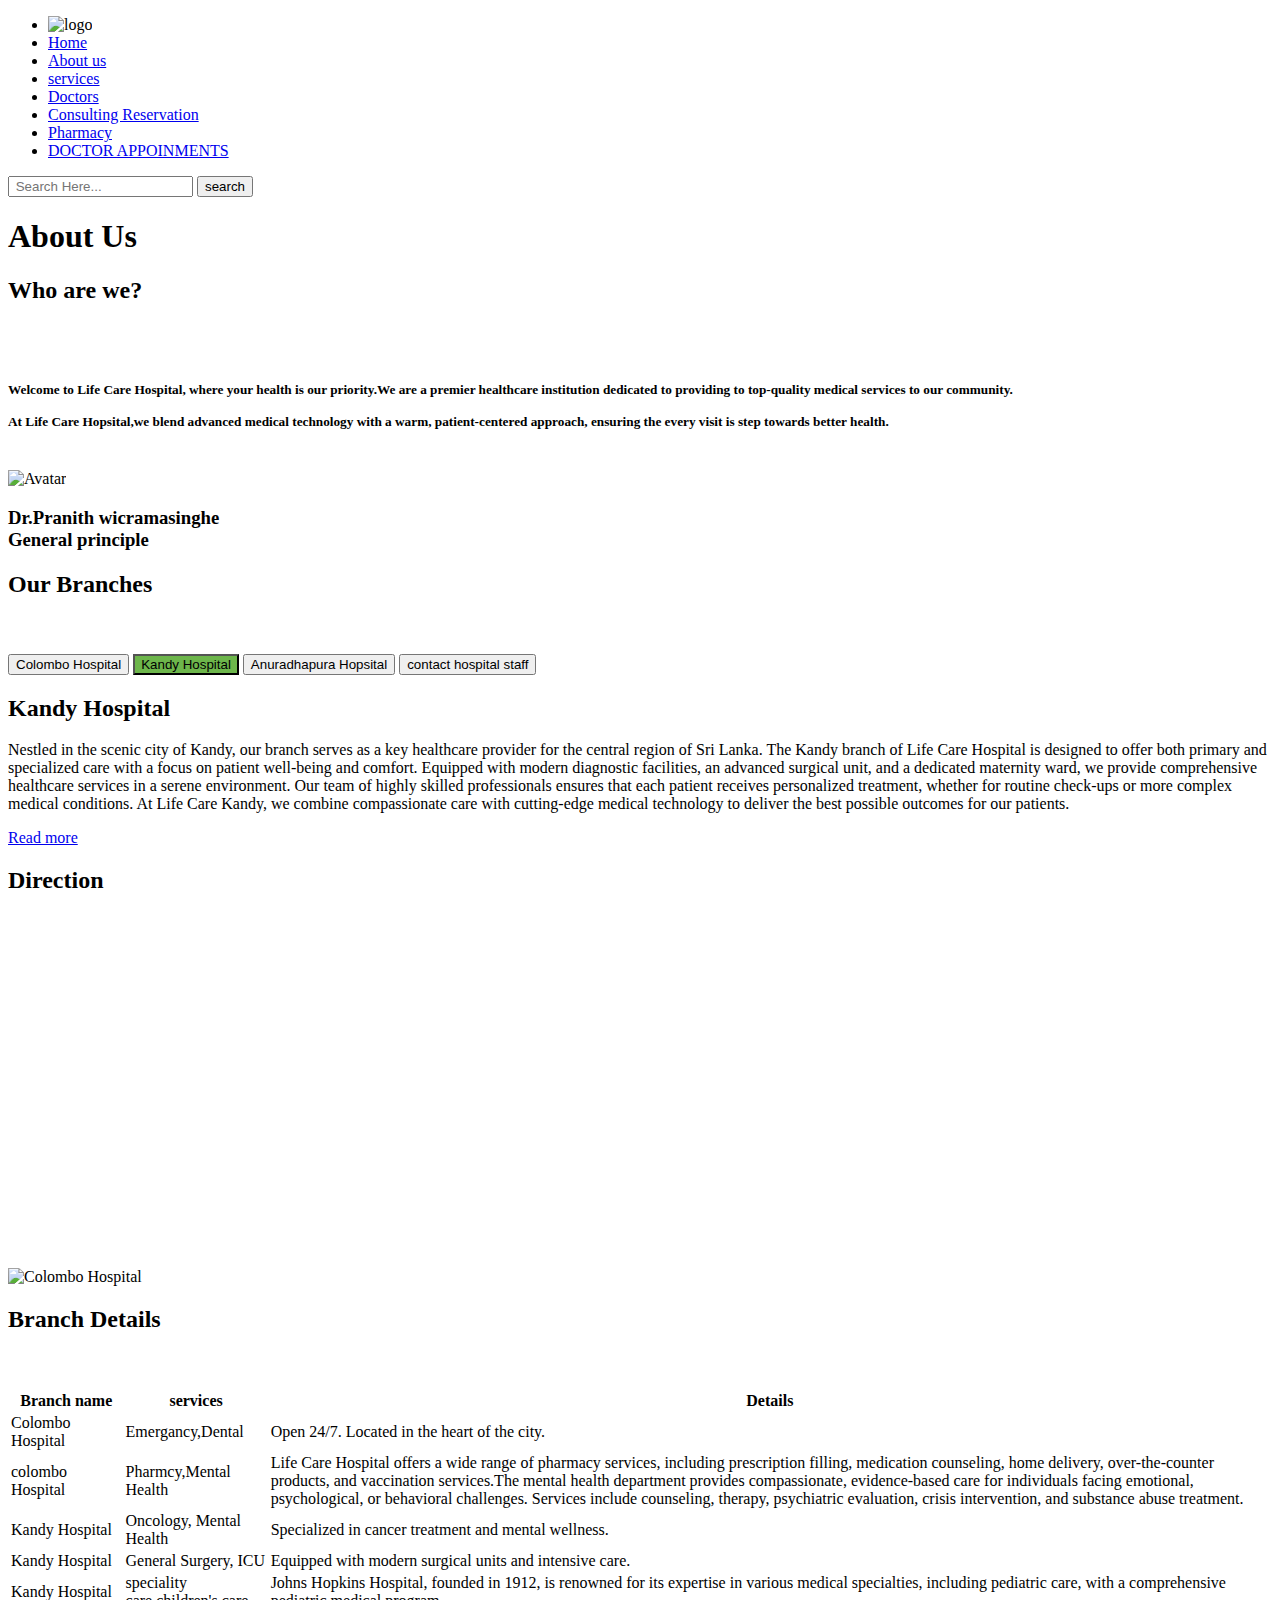
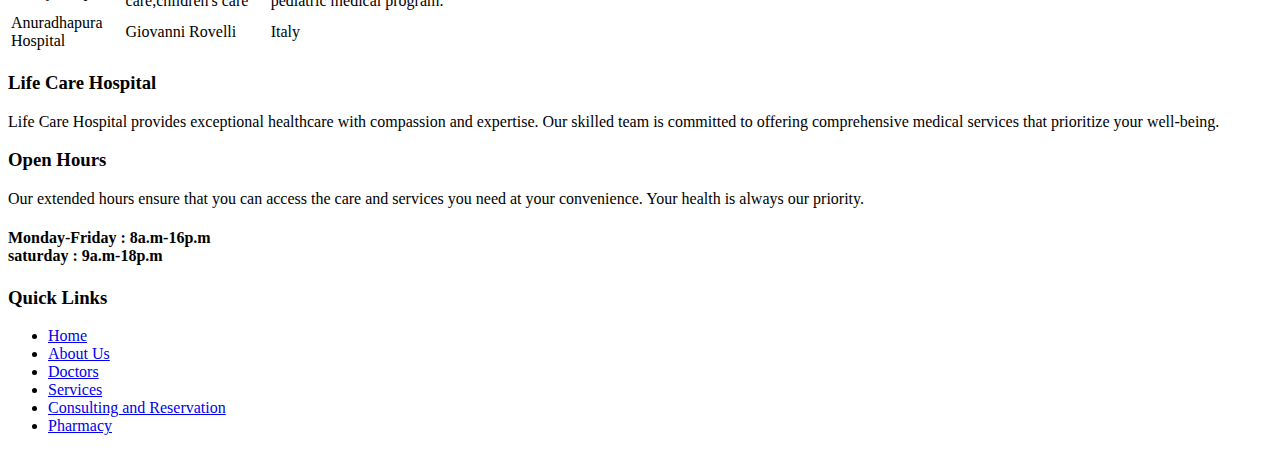
==== About us and contact.html @ 007a89c1 "Add files via upload" ====
<!DOCTYPE html>
<html>

<head>
    <link rel="stylesheet" href="C:\Users\pahas\Desktop\Website\css files\style1.css">
    <title>Life Care Hospital</title>
</head>

<body>
    <header>
        <ul>
            <li><img src="C:\Users\pahas\Desktop\Website\css files\images\life_logo.png" class="logo" alt="logo"></li>
            <li><a href="C:\Users\pahas\Desktop\Website\index.html" class="active">Home</a></li>
            <li><a href="About us and contact.html">About us</a></li>
            <li><a href="services.html">services</a></li>
            <li><a href="Doctors.html">Doctors</a></li>
            <li><a href="consulting-reservation.html">Consulting Reservation</a></li>
            <li><a href="Pharmacy.html">Pharmacy</a></li>
            <li id="Online_Booking"><a href="#">DOCTOR APPOINMENTS</a></li>
        </ul>
        <div class="box">
            <form>
                <input type="text" class="text" placeholder=" Search Here...">
                <input type="submit" class="submit" value="search">
            </form>
        </div>
    </header>
    <div class="about_us_page_name">
        <div class="contact-bg">
            <h1 class="About_us_name"><span>About</span> Us</h1>
        </div>
    </div>

    <div class="who_we_are">
        <div class="bg-image">
            <div class="content">
                <h2>Who are we?</h2><br><br>
                <h5>Welcome to Life Care Hospital, where your health is our priority.We are a premier healthcare
                    institution dedicated to providing to top-quality medical services to our community.<br><br>
                    At Life Care Hopsital,we blend advanced medical technology with a warm, patient-centered approach,
                    ensuring the every visit is step towards better health.</h5><br>
            </div>
            <img src="images/surgeon.jpg" alt="Avatar" class="Avater_img" style="width:80px">
            <h3>Dr.Pranith wicramasinghe<br><span>General principle</span></h3>
        </div>

        <!-- Branch Section -->
        <section class="branches">
            <h2 class="Branch_p">Our Branches</h2><br><br>

            <button class="tablink" onclick="openPage('Colombo', this, 'rgb(224, 217, 153)')">Colombo Hospital</button>
            <button class="tablink" onclick="openPage('Kandy', this, 'rgb(109, 182, 75)')" id="defaultOpen">Kandy
                Hospital</button>
            <button class="tablink" onclick="openPage('Anuradhapura', this, 'rgb(42, 162, 218)')">Anuradhapura
                Hopsital</button>
            <button class="tablink" onclick="openPage('About', this, '')">contact hospital staff</button>

            <div id="Colombo" class="tabcontent">
                <!-- Main Branch: Colombo Section -->
                <div class="about_section">
                    <div class="about_container">
                        <div class="content-section">
                            <h2>Colombo Hospital</h2>
                            <p>Located in the heart of Sri Lanka's capital, Colombo Hospital is the flagship branch of
                                Life Care Hospital, renowned for its advanced medical services and exceptional patient
                                care. Our state-of-the-art facilities include specialized units for cardiology,
                                neurology, oncology, and emergency services, making it one of the most comprehensive
                                healthcare centers in the region. With a team of highly experienced doctors, nurses, and
                                healthcare professionals, we are dedicated to providing personalized care and innovative
                                treatments tailored to each patient's unique needs. Our Colombo branch is equipped with
                                the latest medical technologies to ensure that our patients receive the highest standard
                                of care in a safe and comfortable environment.</p>
                            <div class="Read_more">
                                <a href="#">Read more</a>
                            </div>

                            <!-- Social Media Links -->
                            <div class="social">
                                <a href="www.facebook.com"><img src="images/fb-removebg-preview.png" alt="Facebook"
                                        class="fb"></a>
                                <a href="#"><img src="images/twitter-removebg-preview (1).png" alt="Twitter"
                                        class="tw"></a>
                                <a href="www.instagram.com"><img src="images/instergram-removebg-preview.png"
                                        alt="Instagram" class="ins"></a>
                            </div>



                            <!-- Branch Contact Details -->
                            <div class="main_branch_icons">
                                <div class="map_icon">
                                    <img src="images/25613-removebg-preview.png" alt="Map Icon">
                                    <h4>342, Negambo Road, Colombo, Sri Lanka.</h4>
                                </div>
                                <div class="phone_icon">
                                    <img src="images/tel-phone-icon-5-removebg-preview.png" alt="Phone Icon">
                                    <h4>(+021) 221 99 88, 221 99 77</h4>
                                </div>
                                <div class="mail_icon">
                                    <img src="images/free-mail-icon-2569-thumb-removebg-preview.png" alt="Mail Icon">
                                    <h4>info@Lifecare_Hospital.com</h4>
                                </div>
                                <div class="world_icon">
                                    <img src="images/pngtree-world-icon-png-image_1645053-removebg-preview (1).png"
                                        alt="Website Icon">
                                    <h4>www.Lifecare.com</h4>
                                </div>
                                <div class="clock_icon">
                                    <img src="images/clock-icon-512x512-i91r41ub-removebg-preview.png" alt="Clock Icon">
                                    <h4>24 x 7</h4>
                                </div>

                                <!-- Google Map Embed -->
                                <iframe
                                    src="https://www.google.com/maps/embed?pb=!1m18!1m12!1m3!1d126743.58638721757!2d79.77380258777409!3d6.922001982175708!2m3!1f0!2f0!3f0!3m2!1i1024!2i768!4f13.1!3m3!1m2!1s0x3ae253d10f7a7003%3A0x320b2e4d32d3838d!2sColombo!5e0!3m2!1sen!2slk!4v1725594124214!5m2!1sen!2slk"
                                    width="500" height="350" class="map_section" style="border:0;" allowfullscreen=""
                                    loading="lazy" referrerpolicy="no-referrer-when-downgrade"></iframe>
                            </div>
                        </div>

                        <!-- Branch Image -->
                        <div class="image-section">
                            <img src="images/hospitalimage1.jpg" alt="Colombo Hospital" class="colombo_hospital_img">
                        </div>
                    </div>
                </div>
        </section>
    </div>

    <div id="Kandy" class="tabcontent">

        <!-- kandy Hospital -->
        <div class="about_section-">
            <div class="about_container_kandy">
                <div class="content-section_kandy">
                    <h2>Kandy Hospital</h2>
                    <p>Nestled in the scenic city of Kandy, our branch serves as a key healthcare provider for the
                        central region of Sri Lanka. The Kandy branch of Life Care Hospital is designed to offer both
                        primary and specialized care with a focus on patient well-being and comfort. Equipped with
                        modern diagnostic facilities, an advanced surgical unit, and a dedicated maternity ward, we
                        provide comprehensive healthcare services in a serene environment. Our team of highly skilled
                        professionals ensures that each patient receives personalized treatment, whether for routine
                        check-ups or more complex medical conditions. At Life Care Kandy, we combine compassionate care
                        with cutting-edge medical technology to deliver the best possible outcomes for our patients.</p>

                    <div class="Read_more_button">
                        <a href="#">Read more</a>
                    </div>

                    <h2 class="direction">Direction</h2>

                    <!-- Google Map Embed -->
                    <iframe
                        src="https://www.google.com/maps/embed?pb=!1m18!1m12!1m3!1d63320.418063613644!2d80.58458128010453!3d7.294628573375471!2m3!1f0!2f0!3f0!3m2!1i1024!2i768!4f13.1!3m3!1m2!1s0x3ae366266498acd3%3A0x411a3818a1e03c35!2sKandy!5e0!3m2!1sen!2slk!4v1726191565524!5m2!1sen!2slk"
                        width="700" height="350" class="kandy_map_section" style="border:0;" allowfullscreen=""
                        loading="lazy" referrerpolicy="no-referrer-when-downgrade"></iframe>
                </div>

                <!-- Branch Image -->
                <div class="kandy_image-section">
                    <img src="images/hospital2.jpg" alt="Colombo Hospital" class="kandy_hospital_img">
                </div>
            </div>
        </div>
        </section>
    </div>


    <div id="Anuradhapura" class="tabcontent">

        <!-- Anuradhapura Hospital -->
        <div class="about_section-">
            <div class="about_container_kandy">
                <div class="content-section_kandy">
                    <h2>Anuradhapura Hospital</h2>
                    <p>Located in the historic city of Anuradhapura, the Anuradhapura branch of Life Care Hospital is a
                        cornerstone of healthcare for the northern region of Sri Lanka. This branch is equipped with
                        state-of-the-art medical technology and offers a full range of services, including emergency
                        care, specialized treatments, and comprehensive outpatient services. Our highly experienced
                        medical team is dedicated to providing exceptional care, ensuring that each patient receives
                        personalized attention in a supportive and professional environment. With a focus on both
                        preventative and curative treatments, the Anuradhapura branch aims to enhance the health and
                        well-being of the community it serves.</p>

                    <div class="Read_more_button">
                        <a href="#">Read more</a>
                    </div>

                    <h2 class="direction">Direction</h2>

                    <!-- Google Map Embed -->
                    <iframe
                        src="https://www.google.com/maps/embed?pb=!1m18!1m12!1m3!1d126325.51655856307!2d80.32091042763697!3d8.335313210601862!2m3!1f0!2f0!3f0!3m2!1i1024!2i768!4f13.1!3m3!1m2!1s0x3afcf4f99360e159%3A0xc111fe9ebc6dcf0e!2sAnuradhapura!5e0!3m2!1sen!2slk!4v1726210904090!5m2!1sen!2slk"
                        width="600" height="450" class="kandy_map_section" style="border:0;" allowfullscreen="" loading="lazy"
                        referrerpolicy="no-referrer-when-downgrade"></iframe>
                </div>

                <!-- Branch Image -->
                <div class="kandy_image-section">
                    <img src="images/kandy.webp" alt="Colombo Hospital" class="colombo_hospital_img">
                </div>
            </div>
        </div>
        </section>
    </div>
    </section>
    </div>

    <div id="About" class="tabcontent">
        <h3 class="title_card"><span>our hospital</span> staff members</h3>
        <div class="about_section">
            <div class="card_main">
                <div class="contact_staff">
                    <div class="hospital_container">
                        <div class="staff_card">
                            <img src="images/surgeon.jpg" alt="" class="staff_img">
                            <div class="details">
                                <h4>Dr.Pranith</h4>
                                <p>General principle</p>
                                <div class="socialmedia_links">
                                    <a href="#"><img src="images/icons8-instagram-94.png"></a>
                                    <a href="#"><img src="images/icons8-facebook-94.png"></a>
                                    <a href="#"><img src="images/icons8-whatsapp-94.png"></a>
                                </div>
                            </div>
                        </div>
                    </div>
                </div>
                <div class="hospital_container">
                    <div class="staff_card">
                        <img src="images/ai-generated-8965851_1280.png" alt="" class="staff_img">
                        <div class="details">
                            <h4>Ms. Kavitha Kumari</h4>
                            <p>Chief Nurse</p>
                            <div class="socialmedia_links">
                                <a href="#"><img src="images/icons8-instagram-94.png"></a>
                                <a href="#"><img src="images/icons8-facebook-94.png"></a>
                                <a href="#"><img src="images/icons8-whatsapp-94.png"></a>
                            </div>
                        </div>
                    </div>
                </div>
                <div class="hospital_container">
                    <div class="staff_card">
                        <img src="images/doctor-indian-38175884.webp" alt="" class="staff_img">
                        <div class="details">
                            <h4>Dr. Shalini Perera</h4>
                            <p>Mental Health Consultant</p>
                            <div class="socialmedia_links">
                                <a href="#"><img src="images/icons8-instagram-94.png"></a>
                                <a href="#"><img src="images/icons8-facebook-94.png"></a>
                                <a href="#"><img src="images/icons8-whatsapp-94.png"></a>
                            </div>
                        </div>
                    </div>
                </div>
                <div class="hospital_container">
                    <div class="staff_card">
                        <img src="images/doctor.jpg" alt="" class="staff_img">
                        <div class="details">
                            <h4>Dr. Nimal Perera</h4>
                            <p>Mental Health Consultant</p>
                            <div class="socialmedia_links">
                                <a href="#"><img src="images/icons8-instagram-94.png"></a>
                                <a href="#"><img src="images/icons8-facebook-94.png"></a>
                                <a href="#"><img src="images/icons8-whatsapp-94.png"></a>
                            </div>
                        </div>
                    </div>
                </div>
            </div>

            <div class="card_main2">
                <div class="contact_staff">
                    <div class="hospital_container">
                        <div class="staff_card">
                            <img src="images/pexels-thirdman-5327580.jpg" alt="" class="staff_img">
                            <div class="details">
                                <h4>Dr.Vihangi Ekanayake</h4>
                                <p>General principle</p>
                                <div class="socialmedia_links">
                                    <a href="#"><img src="images/icons8-instagram-94.png"></a>
                                    <a href="#"><img src="images/icons8-facebook-94.png"></a>
                                    <a href="#"><img src="images/icons8-whatsapp-94.png"></a>
                                </div>
                            </div>
                        </div>
                    </div>
                </div>
                <div class="hospital_container">
                    <div class="staff_card">
                        <img src="images/doctor-8461303_640.webp" alt="" class="staff_img">
                        <div class="details">
                            <h4>Ms. Piyath Rajapaksha</h4>
                            <p>Chief Nurse</p>
                            <div class="socialmedia_links">
                                <a href="#"><img src="images/icons8-instagram-94.png"></a>
                                <a href="#"><img src="images/icons8-facebook-94.png"></a>
                                <a href="#"><img src="images/icons8-whatsapp-94.png"></a>
                            </div>
                        </div>
                    </div>
                </div>
                <div class="hospital_container">
                    <div class="staff_card">
                        <img src="images/O6T8LS01.jpg" alt="" class="staff_img">
                        <div class="details">
                            <h4>Dr. Shalini Perera</h4>
                            <p>Mental Health Consultant</p>
                            <div class="socialmedia_links">
                                <a href="#"><img src="images/icons8-instagram-94.png"></a>
                                <a href="#"><img src="images/icons8-facebook-94.png"></a>
                                <a href="#"><img src="images/icons8-whatsapp-94.png"></a>
                            </div>
                        </div>
                    </div>
                </div>
                <div class="hospital_container">
                    <div class="staff_card">
                        <img src="images/shutterstock_155685458.jpg" alt="" class="staff_img">
                        <div class="details">
                            <h4>Dr. Indika Jayaweera</h4>
                            <p>Children care</p>
                            <div class="socialmedia_links">
                                <a href="#"><img src="images/icons8-instagram-94.png"></a>
                                <a href="#"><img src="images/icons8-facebook-94.png"></a>
                                <a href="#"><img src="images/icons8-whatsapp-94.png"></a>
                            </div>
                        </div>
                    </div>
                </div>
            </div>
        </div>
    </div>
    <script>
        function openPage(pageName, elmnt, color) {
            var i, tabcontent, tablinks;
            tabcontent = document.getElementsByClassName("tabcontent");
            for (i = 0; i < tabcontent.length; i++) {
                tabcontent[i].style.display = "none";
            }
            tablinks = document.getElementsByClassName("tablink");
            for (i = 0; i < tablinks.length; i++) {
                tablinks[i].style.backgroundColor = "";
            }
            document.getElementById(pageName).style.display = "block";
            elmnt.style.backgroundColor = color;
        }

        document.getElementById("defaultOpen").click();
    </script>
    </div>

    <h2 class="Branch_details">Branch Details</h2>

    <table class="Branch_table"><br><br>
        <tr>
            <th>Branch name</th>
            <th>services</th>
            <th>Details</th>
        </tr>
        <tr>
            <td>Colombo Hospital</td>
            <td>Emergancy,Dental</td>
            <td>Open 24/7. Located in the heart of the city.</td>
        </tr>
        <tr>
            <td>colombo Hospital</td>
            <td>Pharmcy,Mental Health</td>
            <td>Life Care Hospital offers a wide range of pharmacy services, including prescription filling,
                medication
                counseling, home delivery, over-the-counter products, and vaccination services.The mental health
                department provides compassionate, evidence-based care for individuals facing emotional,
                psychological,
                or behavioral challenges. Services include counseling, therapy, psychiatric evaluation, crisis
                intervention, and substance abuse treatment. </td>
        </tr>
        <tr>
            <td>Kandy Hospital</td>
            <td>Oncology, Mental Health</td>
            <td>Specialized in cancer treatment and mental wellness.</td>
        </tr>
        <tr>
            <td>Kandy Hospital</td>
            <td>General Surgery, ICU</td>
            <td>Equipped with modern surgical units and intensive care.</td>
        </tr>
        <tr>
            <td>Kandy Hospital</td>
            <td>speciality care,children's care</td>
            <td>Johns Hopkins Hospital, founded in 1912, is renowned for its expertise in various medical
                specialties,
                including pediatric care, with a comprehensive pediatric medical program.</td>
        </tr>
        <tr>
            <td>Anuradhapura Hospital</td>
            <td>Giovanni Rovelli</td>
            <td>Italy</td>
        </tr>
    </table>

    <footer class="footer">
        <div class="footer_container">
            <div class="row">
                <div class="footer-col">
                    <h3>Life Care Hospital</h3>
                    <p>Life Care Hospital provides exceptional healthcare with compassion and expertise. Our skilled
                        team
                        is committed to offering comprehensive medical services that prioritize your well-being.</p>
                </div>
                <div class="footer-col">
                    <h3>Open Hours</h3>
                    <p>Our extended hours ensure that you can access the care and services you need at your convenience.
                        Your health is always our priority.</p>
                    <h4>Monday-Friday : 8a.m-16p.m<br>
                        saturday : 9a.m-18p.m
                    </h4>
                </div>
                <div class="footer-col">
                    <h3>Quick Links</h3>
                    <ul>
                        <li><a href="#">Home</a></li>
                        <li><a href="html files/About us and contact.html">About Us</a></li>
                        <li><a href="html files/Doctors.html">Doctors</a></li>
                        <li><a href="html files/services.html">Services</a></li>
                        <li><a href="html files/consulting-reservation.html">Consulting and Reservation</a></li>
                        <li><a href="html files/Pharmacy.html">Pharmacy</a></li>
                    </ul>
                </div>
            </div>
        </div>
    </footer>
</body>

</html>
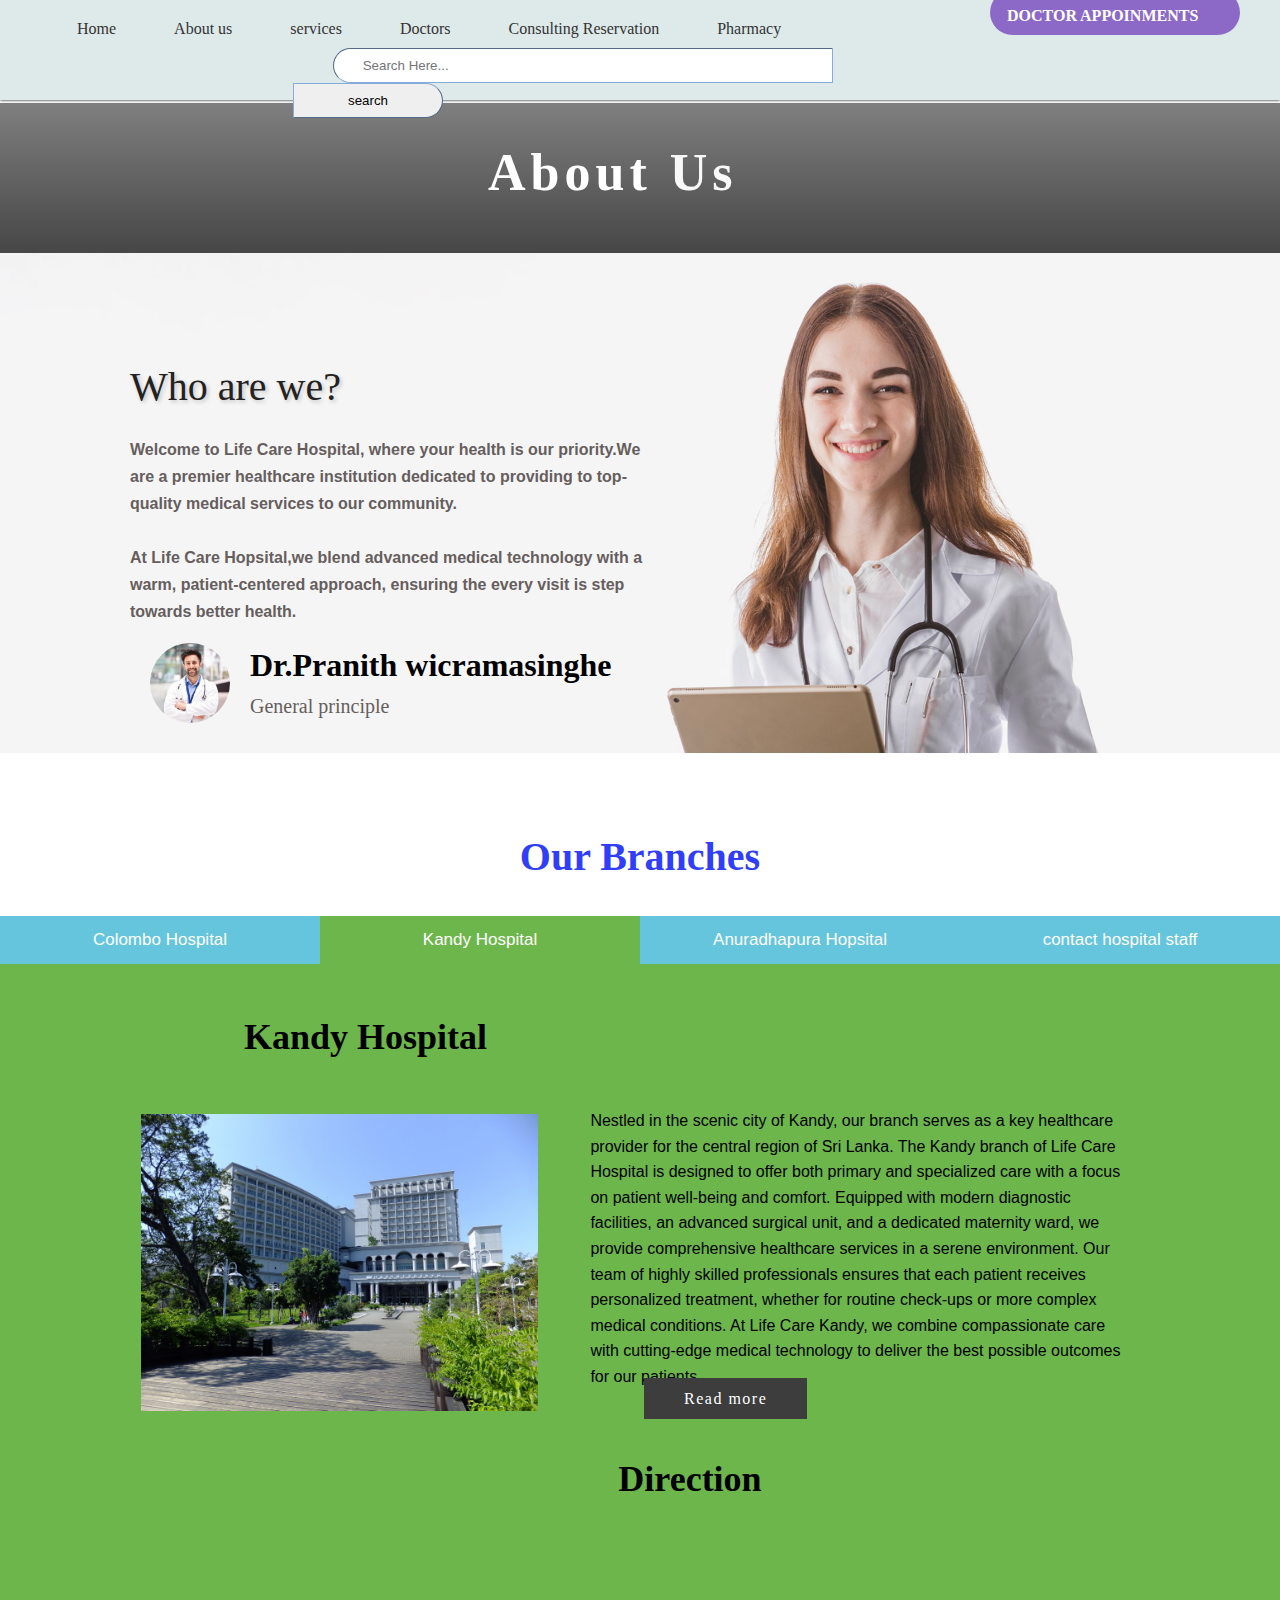
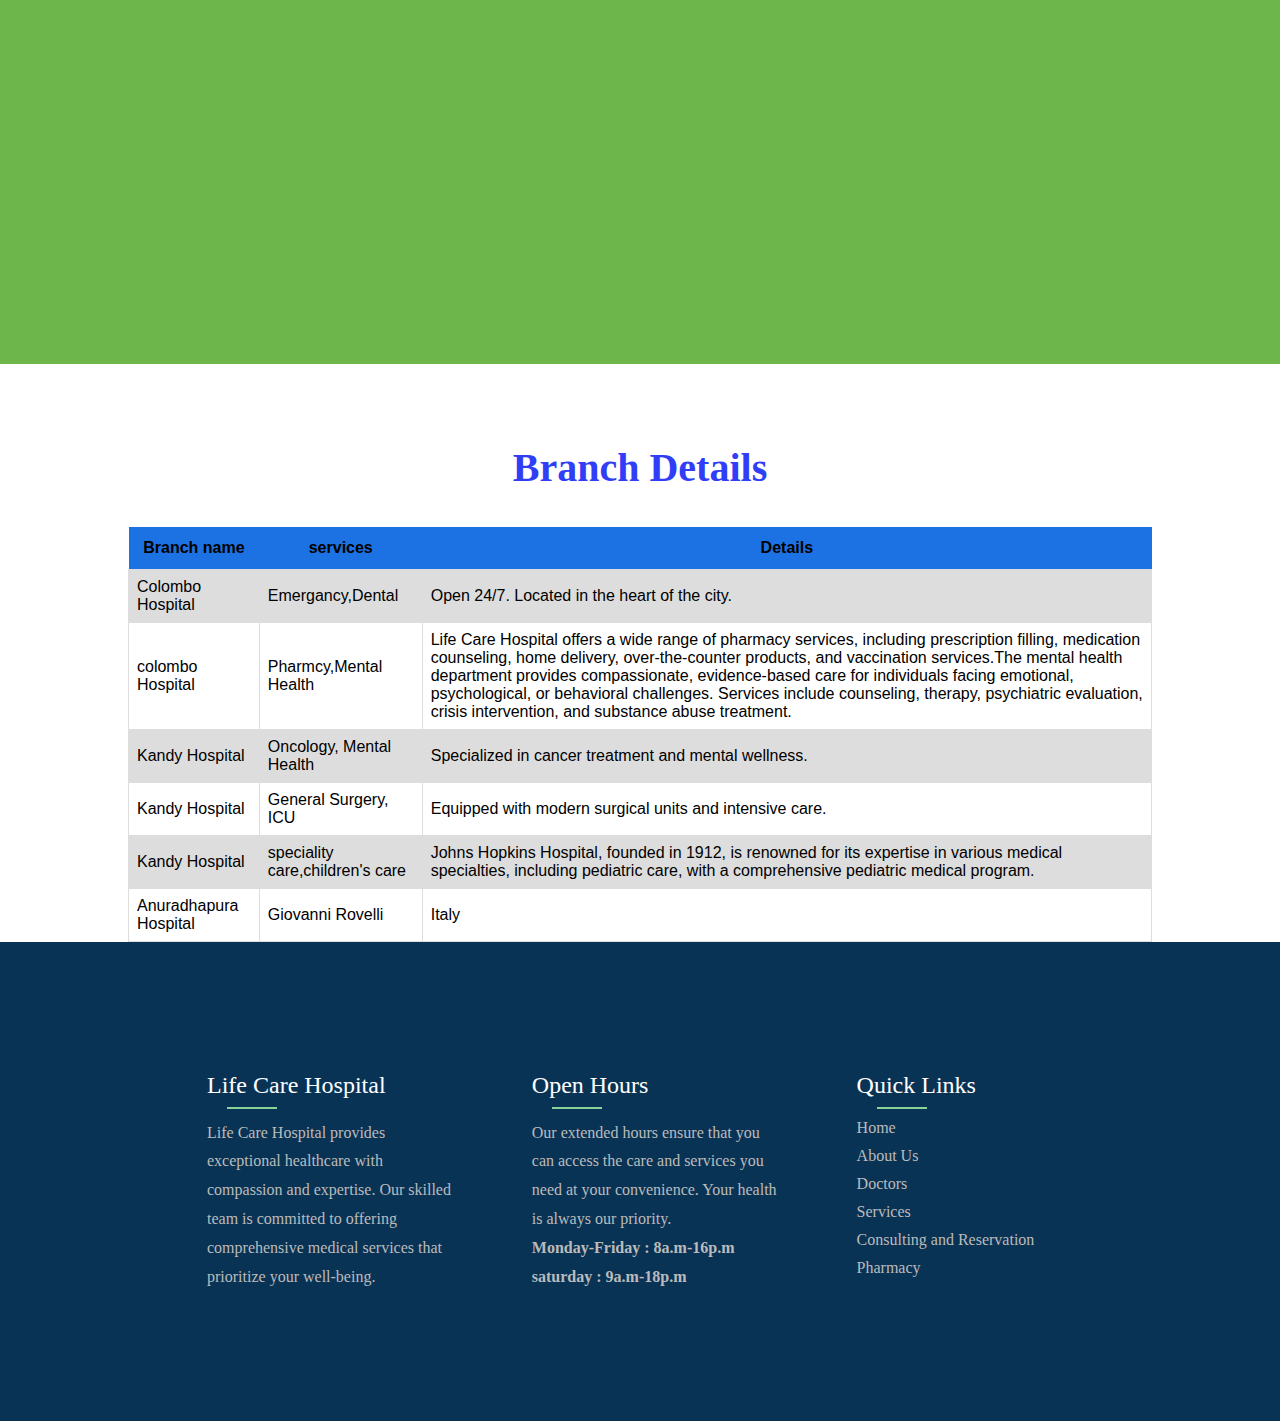
==== commit 38af60c7: "Update About us and contact.html" ====
--- a/About us and contact.html
+++ b/About us and contact.html
@@ -2,21 +2,21 @@
 <html>
 
 <head>
-    <link rel="stylesheet" href="C:\Users\pahas\Desktop\Website\css files\style1.css">
+    <link rel="stylesheet" href="style1.css">
     <title>Life Care Hospital</title>
 </head>
 
 <body>
     <header>
         <ul>
-            <li><img src="C:\Users\pahas\Desktop\Website\css files\images\life_logo.png" class="logo" alt="logo"></li>
-            <li><a href="C:\Users\pahas\Desktop\Website\index.html" class="active">Home</a></li>
+            <li><img src="life_logo.png" class="logo" alt="logo"></li>
+            <li><a href="index.html" class="active">Home</a></li>
             <li><a href="About us and contact.html">About us</a></li>
             <li><a href="services.html">services</a></li>
             <li><a href="Doctors.html">Doctors</a></li>
             <li><a href="consulting-reservation.html">Consulting Reservation</a></li>
             <li><a href="Pharmacy.html">Pharmacy</a></li>
-            <li id="Online_Booking"><a href="#">DOCTOR APPOINMENTS</a></li>
+            <li id="Online_Booking"><a href="consulting-reservation.html">DOCTOR APPOINMENTS</a></li>
         </ul>
         <div class="box">
             <form>
@@ -432,4 +432,4 @@
     </footer>
 </body>
 
-</html>+</html>
--- a/style1.css
+++ b/style1.css
@@ -0,0 +1,2060 @@
+* {
+    padding: 0;
+    margin: 0;
+    text-decoration: none;
+    list-style: none;
+    box-sizing: border-box;
+}
+
+.body {
+    background-color: #ffffff;
+    padding: 0;
+    margin: 0;
+    overflow-x: hidden;
+}
+
+/* navigation Bar */
+header {
+    background-color: #d3e2e2c0;
+    padding: 20px;
+    box-shadow: 0 0 3px hsl(0, 0%, 0%);
+    height: 100px;
+    justify-content: center;
+    justify-items: center;
+}
+
+header li {
+    display: inline;
+    padding-left: 20px;
+}
+
+header li a {
+    color: #333;
+
+    text-decoration: none;
+    padding: 17px;
+    transition: 3s ease;
+    font-family: Trebuchet MS;
+}
+
+header li a:hover {
+    color: royalblue;
+
+}
+/* Booking Appoinments button */
+
+header ul #Online_Booking a {
+    color: #fff;
+    background-color: #8c69c7;
+    border-radius: 30px;
+    width: 250px;
+    height: 45px;
+    float: right;
+    position: relative;
+    top: -30px;
+    margin-right: 20px;
+    transition: .3s ease;
+    font-weight: bolder;
+    color: white;
+    font-family: Garamond, serif;
+    margin-left: 70px;
+}
+
+header ul #Online_Booking a:hover {
+    background-color: rgb(101, 183, 189);
+}
+
+/* navigation Bar images */
+
+header li img {
+    width: 180px;
+    float: left;
+    margin-top: -20px;
+}
+
+/* hospital logo  */
+.logo {
+    margin-top: -50px;
+}
+/* search Bar */
+.text {
+    background: #fff;
+    width: 500px;
+    height: 35px;
+    padding: 0 25px;
+    border-radius: 25px 0 0 25px;
+    border-width: 1px;
+    border-color: #86abdb;
+    margin-top: 10px;
+    margin-left: 40px;
+}
+
+.submit {
+    position: relative;
+    border-radius: 0 25px 25px 0;
+    width: 150px;
+    height: 35px;
+    border-width: 1px;
+    border-color: #86abdb;
+}
+
+.submit:hover {
+    color: #1c72e2;
+}
+
+
+/* search Bar end */
+
+/* Background image for home page */
+.bgImage {
+    position: relative;
+    width: 100%;
+    height: 520px;
+    background-image: url("images/im.jpg");
+    background-repeat: no-repeat;
+    background-size: cover;
+    background-position: center;
+    animation: bgchange 20s linear infinite;
+    margin-top: 0px;
+}
+
+/* Background image slider starts */
+@keyframes bgchange {
+    0% {
+        background-image: url("images/video-bg.jpg");
+    }
+
+    20% {
+        background-image: url("images/video-bg.jpg");
+    }
+
+    25% {
+        background-image: url("images/nurses-in-hospital-setting.jpg");
+    }
+
+    45% {
+        background-image: url("images/nurses-in-hospital-setting.jpg");
+    }
+
+    50% {
+        background-image: url("images/ai-generated-8775433_1280.png");
+    }
+
+    70% {
+        background-image: url("images/ai-generated-8775433_1280.png");
+    }
+
+    75% {
+        background-image: url("images/image3.webp");
+    }
+
+    100% {
+        background-image: url("images/image3.webp");
+    }
+}
+
+
+.overlay {
+    position: absolute;
+    width: 100%;
+    height: 100%;
+    top: 0px;
+    left: 0px;
+    background-color: rgba(0, 0, 0, 0.5);
+}
+/* offering the best part starts */
+.content_h {
+    position: relative;
+    width: 50%;
+    height: auto;
+    background-color: rgba(255, 255, 255, 0.3);
+    border-radius: 20px;
+    padding: 20px;
+    text-align: center;
+    margin: 0 auto;
+    top: 60%;
+    margin-left: 40%;
+    box-shadow: 0 4px 8px rgba(0, 0, 0, 0.1);
+}
+/* title */
+.large-heading {
+    font-size: 36px;
+    font-weight: bold;
+    margin-bottom: 10px;
+    color: #ffffff;
+    text-shadow: 2px 2px 4px rgba(0, 0, 0, 0.5);
+}
+/* paragraph */
+.subtext {
+    font-size: 18px;
+    color: #ffffff;
+    text-shadow: 1px 1px 3px rgba(0, 0, 0, 0.5);
+}
+/* offering the best part end */
+
+/* flex container */
+.flex-container {
+    display: grid;
+    place-items: center;
+    margin-inline: 1.5rem;
+    padding-block: 5rem;
+    margin-top: -160px;
+    gap: 2rem;
+}
+
+.card_container {
+    display: grid;
+    grid-template-columns: repeat(1, 1fr);
+    gap: 1.5rem;
+}
+
+.card_article {
+    position: relative;
+    overflow: hidden;
+}
+
+.card_img {
+    width: 328px;
+    border-radius: 1.5rem;
+}
+
+.card_data {
+    width: 280px;
+    background-color: white;
+    padding: 1.5rem 2rem;
+    box-shadow: 0 8px 24px hsla(0, 0%, 0%, 15);
+    border-radius: 1rem;
+    position: absolute;
+    bottom: -9rem;
+    left: 0;
+    right: 0;
+    margin-inline: auto;
+    opacity: 0;
+    transition: opacity 1s 1s;
+}
+
+.card_description {
+    display: block;
+    font-size: 16px;
+    margin-bottom: .25rem;
+    font-weight: 400;
+}
+
+.card_title {
+    font-size: 24px;
+    font-weight: 500;
+    color: rgb(39, 39, 189);
+    margin-bottom: .75rem;
+    font-weight: 600;
+}
+
+.card_button {
+    text-decoration: none;
+    font-size: 16px;
+    font-weight: 500;
+    color: blueviolet;
+}
+
+.card_button:hover {
+    text-decoration: underline;
+}
+
+.card_article:hover .card_data {
+    animation: show-data 1s forwards;
+    opacity: 1;
+    transition: opacity .3s;
+}
+
+.card_article:hover {
+    animation: remove-overflow 2s forwards;
+}
+
+.card_article:not(:hover) {
+    animation: show-overflow 2s forwards;
+}
+
+.card_article:not(:hover) .card_data {
+    animation: remove-data 1s forwards;
+}
+
+@keyframes show-data {
+    50% {
+        transform: translateY(-10rem);
+    }
+
+    100% {
+        transform: translateY(-7rem);
+    }
+}
+
+@keyframes remove-overflow {
+    to {
+        overflow: initial;
+    }
+}
+
+@keyframes remove-data {
+    0 {
+        transform: translateY(-7rem);
+    }
+
+    50% {
+        transform: translateY(-10rem);
+    }
+
+    100% {
+        transform: translateY(-5rem);
+    }
+}
+
+@media screen and (max-width: 340px) {
+    .flex-container {
+        margin-inline: 1rem;
+    }
+
+    .card_data {
+        width: 250px;
+        padding: 1rem;
+    }
+}
+
+@media screen and (min-width: 768px) {
+    .card_container {
+        grid-template-columns: repeat(2, 1fr);
+        gap: 2rem;
+    }
+}
+
+@media screen and (min-width: 1120px) {
+    .flex-container {
+        height: 100vh;
+    }
+
+    .card_container {
+        grid-template-columns: repeat(3, 1fr);
+        gap: 2rem;
+    }
+
+    .card_img {
+        width: 348px;
+    }
+
+    .card_data {
+        width: 316px;
+        padding-inline: 2.5rem;
+    }
+}
+
+.line {
+    margin-top: -150px;
+}
+
+.row {
+    width: 80%;
+    max-width: 1170px;
+    display: grid;
+    grid-template-columns: repeat(2, 1fr);
+    grid-gap: 50px;
+    overflow-x: hidden;
+    padding: 5rem 0;
+    margin-top: 0px;
+    margin-left: 10%;
+}
+
+.row .imgwrapper {
+    overflow: hidden;
+}
+
+.row.imgwrapper img {
+    width: 100%;
+    height: 100%;
+    object-fit: cover;
+    transition: 0.3s;
+}
+
+.row .imgwrapper:hover img {
+    transition: scale(1.25);
+}
+
+.row.contentwrapper {
+    width: 100%;
+    display: flex;
+    justify-content: center;
+    align-items: center;
+    padding-right: 30px;
+    flex-direction: column;
+}
+
+.row .row.contentwrapper span.textwrapper {
+    display: block;
+    font-size: 20px;
+    text-transform: capitalize;
+    display: flex;
+    justify-content: flex-start;
+    align-items: center;
+    gap: 15px;
+    margin-bottom: 20px;
+}
+
+.row.contentwrapper span.textwrapper span {
+    display: inline;
+    background: #1c72e2;
+    width: 70px;
+    height: 5px;
+}
+
+.content h2 {
+    font-size: 40px;
+    font-weight: 700;
+    color: #000;
+    padding-bottom: 0px;
+    margin-top: -50px;
+}
+
+
+.content p {
+    font-size: 16px;
+    line-height: 25px;
+    padding-bottom: 30px;
+    text-align: left;
+    margin-top: -80px;
+}
+
+.welcome_img {
+    height: 100%;
+    width: 100%;
+}
+
+.welcome_msg {
+    color: #423b3b;
+    font-size: 2.7em;
+    padding-bottom: 10px;
+    font-weight: 600;
+    text-align: left;
+    font-family: sans-serif;
+}
+
+.wellcome-para {
+    font-size: 16px;
+    color: #5c5656;
+}
+
+
+.Em-Med-care_img {
+    width: 100%;
+    height: 250px;
+}
+
+.cta-section {
+    position: relative;
+    background-image: url('images/call-bg.jpg');
+    background-repeat: no-repeat;
+    background-position: center center;
+    background-size: cover;
+    background-color: #316497;
+    background-blend-mode: overlay;
+    padding: 100px 20px;
+    text-align: center;
+    color: #ffffff;
+}
+
+.cta-section::before {
+    content: '';
+    position: absolute;
+    top: 0;
+    left: 0;
+    width: 100%;
+    height: 100%;
+    background: rgba(59, 104, 136, 0.7);
+    z-index: 0;
+}
+
+.cta-content {
+    position: relative;
+    z-index: 1;
+}
+
+.cta-content h1 {
+    font-size: 2.5rem;
+    margin-bottom: 20px;
+    line-height: 1.2;
+}
+
+.cta-content p {
+    font-size: 1rem;
+    font-family: sans-serif;
+}
+
+.cta-buttons .btn {
+    display: inline-block;
+    padding: 15px 30px;
+    font-size: 1rem;
+    font-weight: 500;
+    text-decoration: none;
+    border-radius: 5px;
+    transition: background 0.3s;
+
+}
+
+.btn-primary {
+    background-color: hsl(0, 0%, 100%);
+    color: rgb(7, 41, 80);
+}
+
+.btn-primary:hover {
+    background-color: #6abcd3;
+}
+
+.btn-secondary {
+    background-color: transparent;
+    color: rgb(231, 215, 215);
+    border: 2px solid #ffffff;
+}
+
+.btn-secondary:hover {
+    background-color: #6abcd3;
+}
+
+@media(max-width: 768px) {
+    .cta-content h1 {
+        font-size: 4rem;
+    }
+
+    .cta-content p {
+        font-size: 0.7rem;
+    }
+
+    .cta-buttons .btn {
+        padding: 10px 20px;
+        font-size: 1.2rem;
+    }
+}
+
+.container {
+    width: 100%;
+    height: auto;
+    padding: 5% 8%;
+    background-color: #f9f9f9;
+}
+
+.container h1 {
+    text-align: center;
+    margin-bottom: 40px;
+    font-weight: 700;
+    font-size: 2.5rem;
+    color: #303ef7;
+    position: relative;
+}
+
+.container h1::after {
+    content: '';
+    background: #303ef7;
+    width: 100px;
+    height: 4px;
+    position: absolute;
+    bottom: -10px;
+    left: 50%;
+    transform: translateX(-50%);
+}
+
+.row {
+    display: grid;
+    grid-template-columns: repeat(auto-fit, minmax(300px, 1fr));
+    gap: 40px;
+}
+
+.Departments {
+    text-align: center;
+    padding: 30px 20px;
+    border-radius: 15px;
+    background-color: #fff;
+    transition: transform 0.3s ease, background 0.3s ease, box-shadow 0.3s ease;
+    box-shadow: 0 4px 8px rgba(0, 0, 0, 0.1);
+    cursor: pointer;
+    position: relative;
+    overflow: hidden;
+}
+
+.Departments:hover {
+    background-color: #303ef7;
+    color: #fff;
+    transform: scale(1.05);
+    box-shadow: 0 12px 24px rgba(0, 0, 0, 0.2);
+}
+
+.Departments img {
+    width: 80px;
+    height: 80px;
+    border-radius: 50%;
+    transition: transform 0.3s ease;
+    margin-bottom: 20px;
+}
+
+.Departments:hover img {
+    transform: scale(1.2);
+}
+
+.Departments h2 {
+    font-size: 1.5rem;
+    font-weight: 600;
+    margin-bottom: 15px;
+}
+
+.Departments p {
+    font-size: 1rem;
+    line-height: 1.6;
+    color: #666;
+    transition: color 0.3s ease;
+}
+
+.Departments:hover p {
+    color: #fff;
+}
+
+@media (max-width: 768px) {
+    .container {
+        padding: 10% 5%;
+    }
+
+    .Departments h2 {
+        font-size: 1.25rem;
+    }
+
+    .Departments p {
+        font-size: 0.9rem;
+    }
+}
+
+.footer {
+    background-color: #093355;
+    padding: 50px 0;
+    margin-left: -80px;
+    width: 115%;
+    color: #ffffff;
+}
+
+.footer_container {
+    max-width: 1200px;
+    margin: auto;
+    padding: 0 20px;
+}
+
+.footer .row {
+    display: flex;
+    justify-content: space-between;
+    flex-wrap: wrap;
+}
+
+.footer-col {
+    width: 30%;
+    padding: 0 15px;
+}
+
+.footer-col h3 {
+    font-size: 24px;
+    color: #ffffff;
+    text-transform: capitalize;
+    margin-bottom: 20px;
+    font-weight: 500;
+    position: relative;
+}
+
+.footer-col h3::before {
+    content: '';
+    position: absolute;
+    left: 20px;
+    bottom: -10px;
+    background-color: #87d39a;
+    height: 2px;
+    width: 50px;
+}
+
+.footer-col p,
+.footer-col h4 {
+    font-size: 16px;
+    line-height: 1.8;
+    color: #bbbbbb;
+}
+
+.footer-col ul {
+    list-style: none;
+    padding: 0;
+}
+
+.footer-col ul li {
+    margin-bottom: 10px;
+}
+
+.footer-col ul li a {
+    font-size: 16px;
+    color: #bbbbbb;
+    text-decoration: none;
+    transition: color 0.3s ease;
+}
+
+.footer-col ul li a:hover {
+    color: #ffffff;
+    padding-left: 8px;
+}
+
+/* Responsive footer */
+@media (max-width: 768px) {
+    .footer-col {
+        width: 100%;
+        margin-bottom: 30px;
+    }
+}
+
+
+
+/* About us page */
+
+.contact-bg {
+    width: 100%;
+    height: 200px;
+    background: linear-gradient(rgba(0, 0, 0, 0.5), rgba(0, 0, 0, 0.8)),
+        url(images/bread-bg.jpg);
+    background-size: cover;
+    background-repeat: no-repeat;
+    align-items: center;
+    justify-content: center;
+    margin-top: 8px;
+
+}
+
+.about_us_page_name {
+    margin-top: -5px;
+}
+
+.About_us_name {
+    font-size: 2rem;
+    padding: 40px;
+    letter-spacing: 5px;
+    color: #f8f8f8;
+    margin-left: 35%;
+    font-weight: 900;
+    font-family: "Nerko One", cursive;
+    font-size: 52px;
+}
+
+.about_us_page_name span {
+    color: #ffffff;
+}
+
+.who_we_are {
+    margin-top: -40px;
+}
+
+.bg-image{
+    background-image: url(images/about-bg.jpg);
+    background-repeat: no-repeat;
+    background-size: cover;
+    width: 100%;
+    height: 500px;
+    padding-top: -5px;
+}
+
+.content h2 {
+    margin-left: 20px;
+    padding: 110px;
+    font-size: 40px;
+    color: #242121;
+    text-shadow: 2px 2px 4px rgba(0, 0, 0, 0.2);
+    font-family: "Playfair Display", serif;
+    font-weight: 400;
+}
+
+.content h5 {
+    font-size: 16px;
+    margin-left: 100px;
+    margin-top: -120px;
+    color: rgb(102, 94, 94);
+    max-width: 580px;
+    padding: 0 30px;
+    font-family: "SUSE", sans-serif;
+    line-height: 27px;
+
+}
+
+.Avater_img {
+    border-radius: 50%;
+    margin-left: 150px;
+}
+
+.bg-image h3 {
+    margin-top: -80px;
+    margin-left: 250px;
+    font-size: 32px;
+}
+
+.bg-image h3 span {
+    font-size: 20px;
+    font-weight: 500;
+    color: rgb(102, 94, 94);
+}
+
+/* Branch section starts */
+
+/*  */
+.Branch_p {
+    color: #303ef7;
+    margin-top: 80px;
+    text-align: center;
+    font-size: 40px;
+}
+
+
+.tablink {
+    background-color: #65c5dd;
+    color: white;
+    float: left;
+    border: none;
+    outline: none;
+    cursor: pointer;
+    padding: 14px 16px;
+    font-size: 17px;
+    width: 25%;
+}
+
+.tablink:hover {
+    background-color: #3c2c9b;
+}
+
+.tabcontent {
+    color: rgb(0, 0, 0);
+    display: none;
+    padding: 100px 20px;
+    height: 100%;
+}
+
+#Colombo {
+    background-color: rgb(228, 223, 183);
+}
+
+#Kandy {
+    background-color: rgb(109, 182, 75);
+}
+
+#Anuradhapura {
+    background-color: rgb(42, 162, 218);
+}
+
+#About {
+    background-color: rgb(255, 255, 255);
+}
+
+.colobo_emergancy {
+    width: 100%;
+    height: 200px;
+    background: linear-gradient(rgba(0, 0, 0, 0.5), rgba(0, 0, 0, 0.8)),
+        url(images/medical-care.jpg);
+    background-size: cover;
+    background-repeat: no-repeat;
+    align-items: center;
+    justify-content: center;
+
+}
+
+.contact-colombo {
+    margin-top: 100px;
+}
+
+.Emergancy_colombo {
+    font-size: 2rem;
+    padding: 50px;
+    letter-spacing: 5px;
+    color: #f8f8f8;
+    margin-left: 35%;
+    font-weight: 900;
+    font-family: "Nerko One", cursive;
+    font-size: 52px;
+}
+
+/* colombo branch-tablink */
+.about_section {
+    width: 100%;
+    min-height: 130vh;
+    background-color: #ffffff;
+    background: transparent;
+    margin-top: -50px;
+
+}
+
+.about_container {
+    width: 80%;
+    display: block;
+    margin: auto;
+    padding-top: 100px;
+}
+
+.content-section {
+    float: left;
+
+}
+
+.content-section p {
+    width: 55%;
+    font-family: Arial, Helvetica, sans-serif;
+    line-height: 1.6;
+}
+
+.colombo_hospital_img {
+    width: 50%;
+    float: right;
+    margin-top: -800px;
+    margin-right: -100px;
+}
+
+.content-section h2 {
+    font-size: 36px;
+}
+
+.about-content h4 {
+    margin-top: 20px;
+    color: #5d5d5d;
+    font-family: sans-serif;
+    font-size: 14px;
+    line-height: 1.5;
+}
+
+.Read_more {
+    margin-top: 30px;
+}
+
+
+.Read_more a {
+    background-color: #3d3d3d;
+    padding: 12px 40px;
+    text-decoration: none;
+    color: #fff;
+    font-size: 16px;
+    letter-spacing: 1.5px;
+}
+
+
+.fb {
+    width: 50px;
+    margin-top: 20px;
+
+}
+
+.tw {
+    width: 50px;
+}
+
+.ins {
+    width: 50px;
+}
+
+.main_branch_icons img {
+    width: 6%;
+    display: inline-block;
+    margin-right: 10px;
+    margin-top: 20px;
+}
+
+.main_branch_icons h4 {
+    display: inline-block;
+    font-size: 20px;
+    margin-left: 10px;
+    vertical-align: middle;
+}
+
+.map_section {
+    margin-top: -300px;
+    clear: both;
+    text-align: center;
+    margin-left: -600px;
+}
+
+.map_section iframe {
+    width: 100%;
+    max-width: 600px;
+    height: 300px;
+}
+
+.main_branch_icons {
+    margin-left: 600px;
+    margin-top: 100px;
+}
+
+/* Kandy branch-tablink */
+
+.about_section {
+    width: 100%;
+    min-height: 150vh;
+    background-color: #ffffff;
+    background: transparent;
+}
+
+.about_container_kandy {
+    width: 80%;
+    display: block;
+    margin: auto;
+    padding-top: 0;
+}
+
+.content-section_kandy p {
+    width: 55%;
+    font-family: Arial, Helvetica, sans-serif;
+    line-height: 1.6;
+    float: right;
+    margin-top: 50px;
+}
+
+.kandy_image-section {
+    width: 80%;
+    float: left;
+    margin-top: 100px;
+    margin-left: -500px;
+}
+
+
+.content-section_kandy h2 {
+    font-size: 36px;
+    margin-left: 100px;
+}
+
+.about-content h4 {
+    margin-top: 20px;
+    color: #5d5d5d;
+    font-family: sans-serif;
+    font-size: 14px;
+    line-height: 1.5;
+}
+
+.Read_more_button {
+    margin-top: 330px;
+    margin-left: 500px;
+}
+
+
+.Read_more_button a {
+    background-color: #3d3d3d;
+    padding: 12px 40px;
+    text-decoration: none;
+    color: #fff;
+    font-size: 16px;
+    letter-spacing: 1.5px;
+}
+
+.direction {
+    text-align: center;
+    margin-top: 50px;
+}
+
+.kandy_map_section {
+    margin-top: 10px;
+    clear: both;
+    text-align: center;
+    margin-left: 20%;
+}
+
+.kandy_hospital_img {
+    width: 50%;
+    float: right;
+    margin-top: -850px;
+    margin-right: -100px;
+}
+
+.colombo_hospital_img {
+    width: 50%;
+    float: right;
+    margin-top: -950px;
+    margin-right: -100px;
+}
+
+/* contact hospital staff */
+
+.title_card {
+    font-size: 30px;
+    margin-top: auto;
+    text-align: center;
+}
+
+.title_card span {
+    font-weight: bold;
+    color: rgba(0, 81, 225);
+}
+
+.card_main {
+    width: 100%;
+    height: 100vh;
+    background-color: #fff;
+    display: flex;
+    align-items: center;
+    justify-content: center;
+    font-family: pop;
+    padding: 50px;
+}
+
+.card_main2 {
+    width: 100%;
+    height: 100vh;
+    background-color: #fff;
+    display: flex;
+    align-items: center;
+    justify-content: center;
+    font-family: pop;
+    padding: 50px;
+    margin-top: -200px;
+}
+
+.contact_staff::after {
+    content: "";
+    position: absolute;
+    width: 0%;
+    height: 3px;
+    left: 50%;
+    transform: translateX(-50%);
+    bottom: -7px;
+    background-color: rgba(0, 81, 225, 0.864);
+}
+
+.hospital_container {
+    width: 100%;
+    height: auto;
+    display: flex;
+    justify-content: center;
+    align-items: center;
+}
+
+.hospital_container .staff_card {
+    width: 230px;
+    height: 350px;
+    position: relative;
+    border-radius: 10px;
+    background-color: #fff;
+    overflow: hidden;
+    box-shadow: 0px 0px 22px #000;
+}
+
+.staff_img {
+    width: 100%;
+    height: 100%;
+    object-fit: fit;
+    position: absolute;
+    transition: .6s;
+    box-shadow: 0px 0px 22px rgba(0, 0, 0, 0.37);
+    z-index: 99;
+}
+
+.staff_img:hover {
+    transform: scale(.50) translateY(-80px);
+    border-radius: 50px;
+}
+
+.staff_card .details {
+    width: 100%;
+    height: 100%;
+    position: absolute;
+    display: flex;
+    flex-direction: column;
+    justify-content: flex-end;
+    align-items: center;
+    padding-bottom: 20px;
+    transform: translateY(100%);
+    transition: .6s;
+}
+
+.staff_card::after {
+    content: "";
+    width: 100%;
+    height: 40%;
+    position: absolute;
+    background-color: rgba(0, 81, 225);
+}
+
+.staff_card:hover .details {
+    transform: translateY(0);
+}
+
+.staff_card .details h4 {
+    ;
+    font-size: 24px;
+    color: rgba(0, 81, 225);
+}
+
+.staff_card .details p {
+    font-size: 15px;
+    color: #555;
+    margin-bottom: 7px;
+}
+
+.socialmedia_links {
+    display: flex;
+}
+
+.socialmedia_links img {
+    width: 40%;
+    background-color: rgba(0, 81, 225);
+    margin: 0 5px;
+    border-radius: 50%;
+    color: #333;
+    background-color: #fff;
+    text-decoration: none;
+    transition: .6s;
+    display: grid;
+    place-items: center;
+    font-size: 17px;
+}
+
+
+.socialmedia_links img {
+    width: 25px;
+    height: 25px;
+    transition: transform 0.3s ease;
+}
+
+.socialmedia_links img:hover {
+    transform: rotate(360deg);
+}
+
+.Branch_details{
+    color: #303ef7;
+    margin-top: 80px;
+    text-align: center;
+    font-size: 40px;
+}
+
+
+/* table */
+
+.Branch_table {
+    font-family: arial, sans-serif;
+    border-collapse: collapse;
+    width: 80%;
+    margin-left: 10%;
+}
+
+th {
+    background-color: #1c72e2;
+    padding: 12px;
+}
+
+td {
+    border: 1px solid #dddddd;
+    text-align: left;
+    padding: 8px;
+}
+
+tr:nth-child(even) {
+    background-color: #dddddd;
+}
+
+
+/* doctor_page */
+
+.doctors {
+    padding: 20px;
+    background-color: #ffffff;
+}
+
+.heading {
+    text-align: center;
+    margin-bottom: 30px;
+    background: linear-gradient(to right, #007bff, #00d4ff);
+    margin-top: -18px;
+    width: 100%;
+    height: 150px;
+}
+
+.heading_image {
+    width: 60px;
+    display: inline-block;
+    margin-bottom: 10px;
+    margin-left: -14%;
+    margin-top: 10px;
+}
+
+.heading h1 {
+    font-size: 32px;
+    color: white;
+    font-weight: bold;
+    text-transform: uppercase;
+}
+
+.grid-container {
+    display: grid;
+    grid-template-columns: repeat(auto-fit, minmax(250px, 1fr));
+    gap: 20px;
+    padding: 0 40px;
+}
+
+.card {
+    border: 1px solid #ddd;
+    border-radius: 2px;
+    overflow: hidden;
+    background: #fff;
+    box-shadow: 0 4px 8px rgba(0, 0, 0, 0.1);
+    transition: all 0.3s ease;
+}
+
+.card:hover {
+    box-shadow: 0 8px 16px rgba(0, 0, 0, 0.2);
+}
+
+.card-img {
+    width: 100%;
+    height: 380px;
+    object-fit: cover;
+}
+
+.doc_card-title {
+    background: linear-gradient(to right, #007bff, #00d4ff);
+    color: white;
+    padding: 10px 0;
+    text-align: center;
+    width: 70%;
+    margin: 0 auto;
+    border-radius: 8px;
+    margin-top: -10px;
+}
+
+.doc_card-title h3 {
+    margin: 0;
+    font-size: 26px;
+    font-weight: 600;
+}
+
+.card-body {
+    padding: 15px;
+    text-align: center;
+}
+
+.card-body small {
+    display: block;
+    font-size: 20px;
+    letter-spacing: 1px;
+    margin-top: 5px;
+    color: #1c72e2;
+}
+
+.card-text {
+    font-size: 15px;
+    color: #777;
+    line-height: 1.5;
+}
+
+.footer-text {
+    font-size: 14px;
+    text-align: center;
+    margin-top: 10px;
+    color: #888;
+}
+
+
+/* services page */
+
+.heading_s {
+    text-align: center;
+    background: linear-gradient(to right, #007bff, #00d4ff);
+    margin-top: 0px;
+    width: 100%;
+    height: 150px;
+}
+
+.heading_s h1 {
+    font-size: 3rem;
+    color: white;
+    font-weight: bold;
+    text-transform: uppercase;
+    letter-spacing: 2px;
+    margin-right: 0%;
+}
+
+.abt{
+    margin-top: 50px;
+    align-items: center;
+    font-size: 30px;
+    margin-left: 90%;
+}
+
+.cards {
+    display: flex;
+    flex-direction: column;
+    width: 27%;
+    background-color: rgb(207, 196, 196);
+    border-radius: 5px;
+    margin: 20px;
+    box-shadow: 2px 2px 2px 2px black;
+    transition: transform 0.2s;
+    margin-left: 50px;
+}
+
+.cards:hover {
+    transform: scale(1.05);
+}
+
+.card_image {
+    width: 100%;
+    height: auto;
+    border-top-right-radius: 5px;
+    border-top-left-radius: 5px;
+}
+
+.title,
+.des {
+    text-align: center;
+    padding: 10px;
+}
+
+.read_more {
+    margin-top: 10px;
+    margin-bottom: 20px;
+    background-color: white;
+    border: 1px solid black;
+    padding: 7px;
+    border-radius: 5px;
+    width: 50%;
+    cursor: pointer;
+}
+
+.read_more:hover {
+    background-color: #000;
+    color: white;
+    transition: .5s;
+}
+
+.main {
+    display: flex;
+    flex-wrap: wrap;
+    justify-content: space-around;
+}
+
+@media (max-width: 768px) {
+    .cards {
+        width: 45%;
+        margin: 10px;
+    }
+}
+
+@media (max-width: 480px) {
+    .cards {
+        width: 400%;
+        margin: 10px 0;
+    }
+
+    .read_more {
+        width: 80%;
+    }
+}
+
+.cards2 {
+    display: flex;
+    flex-direction: column;
+    width: 27%;
+    background-color: rgb(207, 196, 196);
+    border-radius: 5px;
+    margin: 20px;
+    box-shadow: 2px 2px 2px 2px black;
+    transition: transform 0.2s;
+    margin-left: 50px;
+}
+
+.cards2:hover {
+    transform: scale(1.05);
+}
+
+.cards_image {
+    width: 100%;
+    height: auto;
+    border-top-right-radius: 5px;
+    border-top-left-radius: 5px;
+}
+
+.title,
+.des {
+    text-align: center;
+    padding: 10px;
+}
+
+.read_more {
+    margin-top: 10px;
+    margin-bottom: 20px;
+    background-color: white;
+    border: 1px solid black;
+    padding: 7px;
+    border-radius: 5px;
+    width: 50%;
+    cursor: pointer;
+}
+
+.read_more:hover {
+    background-color: #000;
+    color: white;
+    transition: .5s;
+}
+
+.main2 {
+    display: flex;
+    flex-wrap: wrap;
+    justify-content: space-around;
+}
+
+@media (max-width: 768px) {
+    .cards {
+        width: 45%;
+        margin: 10px;
+    }
+}
+
+@media (max-width: 480px) {
+    .cards {
+        width: 400%;
+        margin: 10px 0;
+    }
+
+    .read_more {
+        width: 80%;
+    }
+}
+
+.register-section {
+    background-color: #d3d3d3;
+    padding: 20px;
+    display: flex;
+    justify-content: center;
+    align-items: center;
+  }
+  
+  .register-container {
+    display: flex;
+    justify-content: space-between;
+    align-items: center;
+    width: 600px;
+  }
+  
+  .register-text h3 {
+    font-size: 1.2rem;
+    margin: 0;
+  }
+  
+  .register-inputs {
+    display: flex;
+    flex-direction: column;
+    gap: 5px;
+  }
+  
+  .register-inputs .line {
+    width: 200px;
+    height: 2px;
+    background-color: #000;
+  }
+  
+  .register-button .register-link {
+    display: inline-block;
+    padding: 10px 20px;
+    background-color: #90ee90;
+    color: #000;
+    text-decoration: none;
+    border-radius: 5px;
+  }
+  
+  .register-button .register-link:hover {
+    background-color: #32cd32;
+  }
+
+/* consulting and reservation page */
+
+.Book_Appoinment h2 {
+    margin-top: 60px;
+    text-align: center;
+    color: #423b3b;
+    font-size: 30px;
+}
+
+.Book_Appoinment p {
+    margin-left: 50px;
+    margin-top: 20px;
+    font-size: 18px;
+}
+
+.consulting_image {
+    width: 45%;
+    height: 80vh;
+    margin-left: 50%;
+    margin-top: 50px;
+}
+
+.form-style {
+    background-color: #fff;
+    padding: 20px;
+    border-radius: 8px;
+    box-shadow: 0 0 10px rgba(0, 0, 0, 0.1);
+    max-width: 500px;
+    width: 100%;
+    margin-left: 10%;
+    margin-top: -500px;
+
+}
+
+.form-style div {
+    margin-bottom: 15px;
+}
+
+.form-style label {
+    display: block;
+    font-weight: bold;
+    margin-bottom: 5px;
+    text-align: left;
+}
+
+.patient-name-input {
+    width: 100%;
+    padding: 8px;
+    border: 1px solid #ccc;
+    border-radius: 4px;
+}
+
+.phone-number-input {
+    width: 100%;
+    padding: 8px;
+    border: 1px solid #ccc;
+    border-radius: 4px;
+}
+
+.location-input {
+    width: 100%;
+    padding: 8px;
+    border: 1px solid #ccc;
+    border-radius: 4px;
+}
+
+.email-input {
+    width: 100%;
+    padding: 8px;
+    border: 1px solid #ccc;
+    border-radius: 4px;
+}
+
+.div:doctor {
+    width: 100%;
+    padding: 8px;
+    border: 1px solid #ccc;
+    border-radius: 4px;
+}
+
+.gender-select {
+    width: 100%;
+    padding: 8px;
+    border: 1px solid #ccc;
+    border-radius: 4px;
+}
+
+.form-btn {
+    width: 100%;
+    padding: 8px;
+    border: 1px solid #ccc;
+    background-color: rgb(71, 138, 238);
+    border-radius: 4px;
+    font-size: 15px;
+    font-weight: bold;
+}
+
+.form-btn:hover {
+    background-color: #1c72e2;
+    color: #fff;
+}
+
+.dm {
+    background-color: #f1f1f1;
+    height: 100px;
+}
+
+/* Pharmacy Page */
+
+.heading_pharmacy{
+    font-size: 50px;
+    margin-top: 20px;
+    color: #00d4ff;
+    margin-left: 35%;
+}
+
+.back_img {
+    position: relative;
+    width: 100%;
+    height: 520px;
+    background-image: url("images/adsigner_blog_pharmacy_hu680d70364b001cc408658fc2012842d6_714345_1920x1920_fit_box_3.png");
+    background-repeat: no-repeat;
+    background-size: cover;
+    background-position: center;
+    margin-top: 0;
+    display: flex;
+    align-items: center;
+    justify-content: center;
+    color: #fff;
+}
+
+.content_back {
+    background-color: rgba(0, 0, 0, 0.6);
+    padding: 40px;
+    border-radius: 10px;
+    width: 60%;
+}
+
+.content_back h1 {
+    font-size: 36px;
+    font-weight: bold;
+    margin-bottom: 20px;
+    color: #fff;
+}
+
+.content_back p {
+    font-size: 18px;
+    margin-bottom: 20px;
+    color: #fff;
+    font-family: "Reddit Sans Condensed", sans-serif;
+    font-weight: 400;
+}
+
+.btn-primary, .btn-secondary {
+    padding: 10px 20px;
+    border: none;
+    border-radius: 5px;
+    font-size: 16px;
+    cursor: pointer;
+    margin: 5px;
+}
+
+.btn-primary {
+    background-color: #007bff;
+    color: white;
+}
+
+.btn-secondary {
+    background-color: #6c757d;
+    color: white;
+}
+
+.features-section {
+    display: flex;
+    justify-content: space-around;
+    padding: 20px;
+    background-color: #f5f5f5;
+    align-items: center;
+}
+
+.feature-item {
+    text-align: center;
+    color: #e07e5e;
+    flex: 1;
+    padding: 10px;
+}
+
+.feature-item img {
+    width: 50px;
+    height: auto;
+    margin-bottom: 10px;
+}
+
+.feature-item h4 {
+    font-size: 18px;
+    margin: 10px 0 5px 0;
+    font-weight: 600;
+}
+
+.feature-item p {
+    font-size: 14px;
+    color: #666;
+}
+
+.product-section {
+    display: flex;
+    justify-content: space-between;
+    padding: 20px;
+}
+
+.product-card {
+    width: 45%;
+    background-color: #f5f5f5;
+    border-radius: 15px; 
+    padding: 20px;
+    box-shadow: 0px 4px 8px rgba(0, 0, 0, 0.1); 
+    position: relative;
+    display: flex;
+    flex-direction: column;
+    align-items: flex-start;
+}
+
+.product-image {
+    width: 100%;
+    border-radius: 15px;
+    margin-bottom: 15px;
+}
+
+.product-info h3 {
+    font-size: 24px;
+    color: #333;
+    margin: 10px 0;
+}
+
+.product-info p {
+    font-size: 14px;
+    color: #666;
+}
+
+.shop-now {
+    padding: 10px 20px;
+    background-color: #e07e5e;
+    color: white;
+    border: none;
+    border-radius: 20px;
+    margin-top: 20px;
+    cursor: pointer;
+    font-size: 14px;
+}
+
+.shop-now:hover {
+    background-color: #d06b50;
+}
+
+.product-card p:first-child {
+    font-weight: bold;
+    color: #555;
+}
+
+.product-card h3 {
+    font-weight: 700;
+}
+
+.featured_items{
+    margin-left: 40%;
+    font-size: 40px;
+    color: #1c72e2;
+}
+
+/* box container */
+.box-container {
+    padding: 3rem;
+    display: flex;
+    justify-content: flex-start;
+    gap: 60px;
+    flex-wrap: wrap;
+    margin-left: 0; 
+}
+
+
+/* box */
+.box-container .box_b {
+    width: 350px;
+    box-shadow: 0 4px 8px rgba(0, 0, 0, 0.2);
+    border-radius: 15px;
+    overflow: hidden;
+    background: #fff;
+    transition: transform 0.3s ease, box-shadow 0.3s ease;
+}
+
+.box_b:hover {
+    transform: translateY(-10px);
+    box-shadow: 0 8px 16px rgba(0, 0, 0, 0.3);
+}
+
+/* img box */
+.slide-img {
+    height: 250px;
+    background: #f0f0f0;
+    display: flex;
+    justify-content: center;
+    align-items: center;
+}
+
+.slide-img img {
+    width: 80%;
+    height: auto;
+}
+
+.overlay_box {
+    position: absolute;
+    top: 50%;
+    left: 50%;
+    transform: translate(-50%, -50%);
+    text-align: center;
+    background-color: rgba(0, 0, 0, 0.7);
+    color: #fff;
+    padding: 10px;
+    border-radius: 10px;
+    opacity: 0;
+    visibility: hidden;
+    transition: all 0.4s ease;
+}
+
+.slide-img:hover .overlay_box {
+    visibility: visible;
+    opacity: 1;
+}
+
+/* stars */
+.stars {
+    text-align: center;
+    margin: 10px 0;
+}
+
+.stars img {
+    width: 50%;
+}
+
+/* details box */
+.detail-box {
+    padding: 10px 15px;
+    display: flex;
+    justify-content: space-between;
+    align-items: center;
+    font-family: 'Arial', sans-serif;
+}
+
+.type_d {
+    display: flex;
+    flex-direction: column;
+}
+
+.type_d a {
+    color: #222;
+    font-weight: 700;
+    text-decoration: none;
+}
+
+.type_d span {
+    color: #777;
+    font-size: 0.9rem;
+}
+
+.price {
+    color: #222;
+    font-weight: bold;
+    font-size: 1.2rem;
+}
+
+/* buttons */
+.button-container {
+    text-align: center;
+    padding: 10px 0;
+}
+
+.my_button {
+    display: inline-block;
+    padding: 10px 20px;
+    margin: 5px;
+    border-radius: 50px;
+    background-color: #e91e63;
+    color: #fff;
+    font-size: 1rem;
+    font-family: Arial, sans-serif;
+    text-decoration: none;
+    transition: background-color 0.3s ease;
+}
+
+.my_button:hover {
+    background-color: #d81b60;
+}
+
+.pharmacy-form {
+    min-height: 100vh;
+    display: flex;
+    align-items: center;
+    justify-content: center;
+    padding: 20px;
+    background: rgb(130, 106, 251);
+}
+
+.p_container {
+    position: relative;
+    max-width: 700px;
+    width: 100%;
+    background: #fff;
+    padding: 25px;
+    border-radius: 8px;
+    box-shadow: 0 0 15px rgba(0, 0, 0, 0.1);
+}
+
+.p_container h2 {
+    font-size: 1.5rem;
+    color: #333;
+    font-weight: 500;
+    text-align: center;
+}
+
+.p_container .Pharmacy_form {
+    margin-top: 30px;
+}
+
+.Pharmacy_form .input-box {
+    width: 100%;
+    margin-top: 20px;
+}
+
+.input-box label {
+    color: #333;
+}
+
+.Pharmacy_form input[type="text"], 
+.Pharmacy_form input[type="email"],
+.Pharmacy_form textarea {
+    position: relative;
+    height: 50px;
+    width: 100%;
+    outline: none;
+    font-size: 1rem;
+    color: #707070;
+    margin-top: 8px;
+    border: 1px solid #ddd;
+    border-radius: 6px;
+    padding: 0 15px;
+}
+
+.Pharmacy_form textarea {
+    height: auto;
+}
+
+.pharmacy-form .column {
+    display: flex;
+    column-gap: 15px;
+}
+
+.pharmacy-form .gender-box {
+    margin-top: 20px;
+}
+
+.pharmacy-form .gender-option {
+    display: flex;
+    align-items: center;
+    column-gap: 50px;
+}
+
+.pharmacy-form .gender {
+    display: flex;
+    align-items: center;
+    gap: 5px;
+    cursor: pointer;
+}
+
+.pharmacy-form .gender input {
+    cursor: pointer;
+}
+
+.input-box input[type="submit"] {
+    background-color: #825AFF;
+    color: #fff;
+    border: none;
+    padding: 10px 20px;
+    border-radius: 6px;
+    cursor: pointer;
+    font-size: 1rem;
+}
+
+.input-box input[type="submit"]:hover {
+    background-color: #6a47cc;
+}
+
+.pharmacy-form .form-message {
+    font-size: 0.9rem;
+    color: #555;
+    margin-top: 15px;
+    text-align: center;
+}
+
+@media screen and (max-width: 500px) {
+    .pharmacy-form .column {
+        flex-wrap: wrap;
+    }
+}
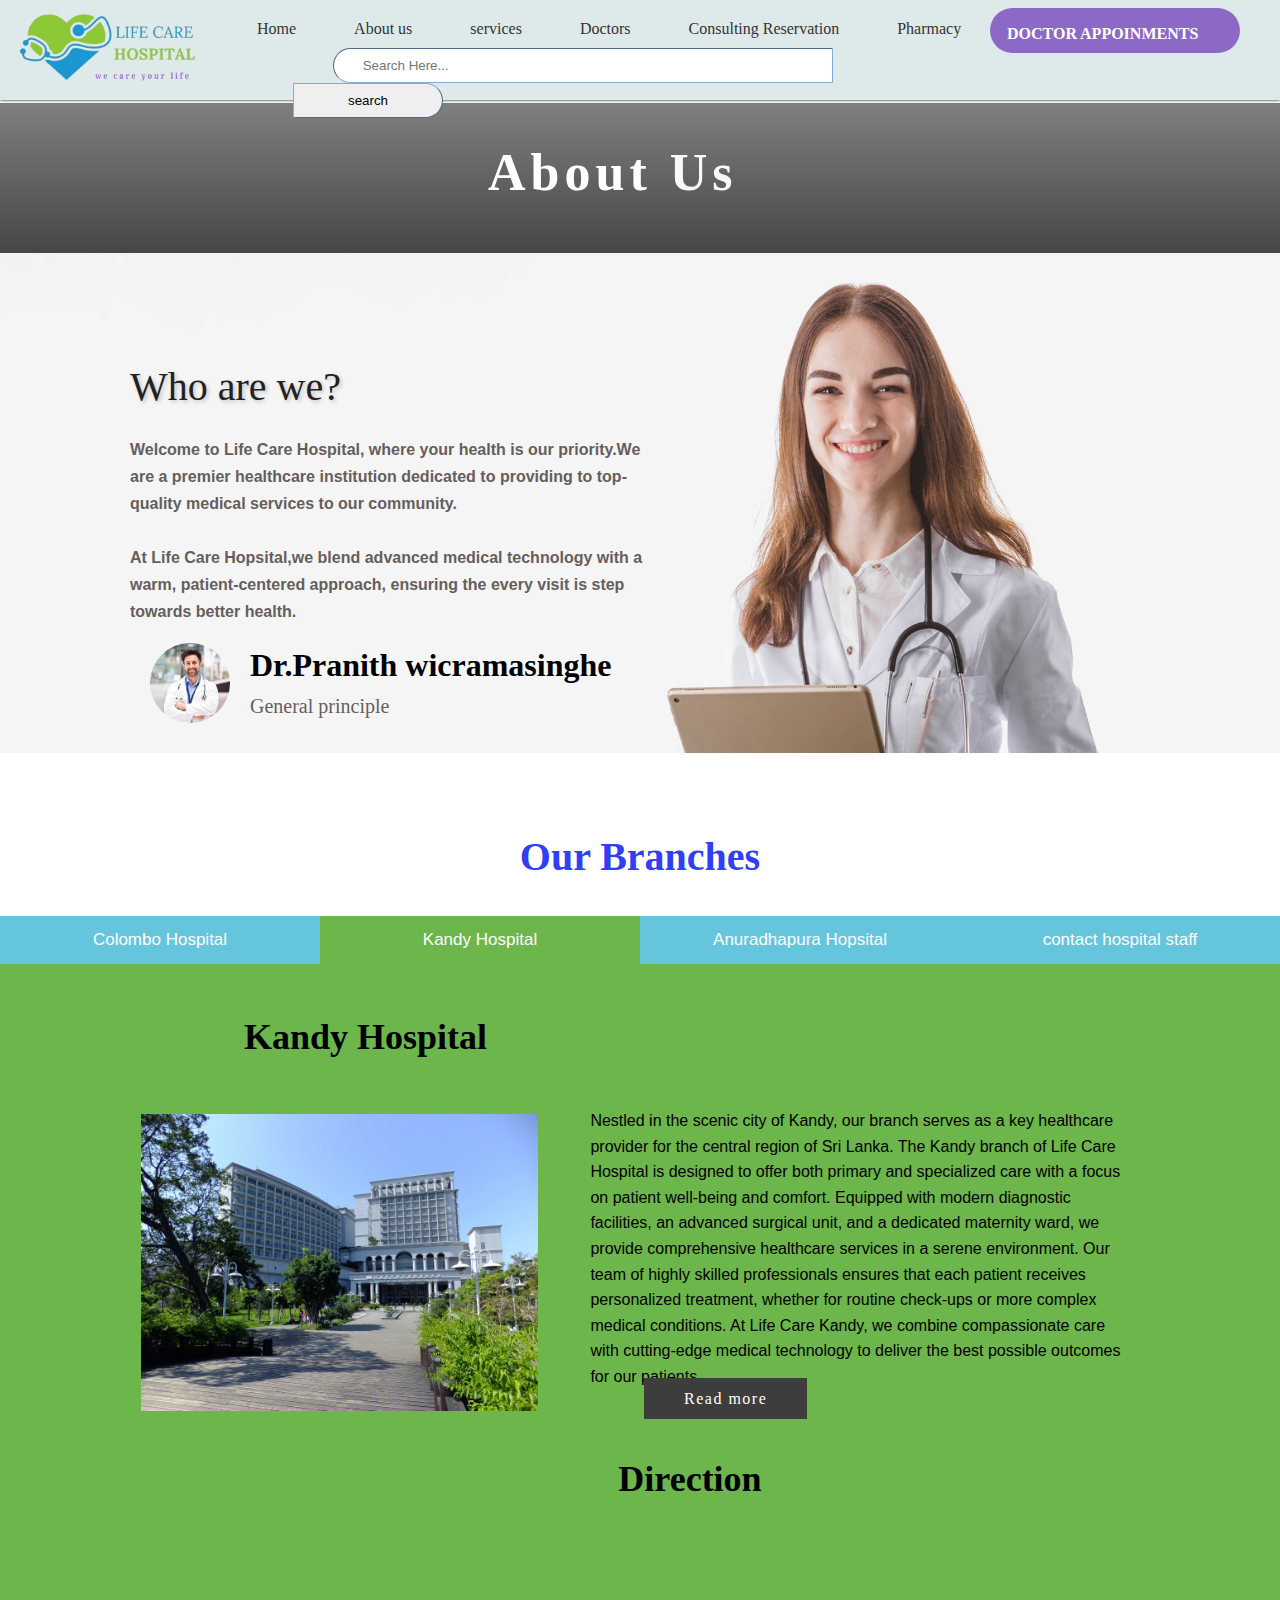
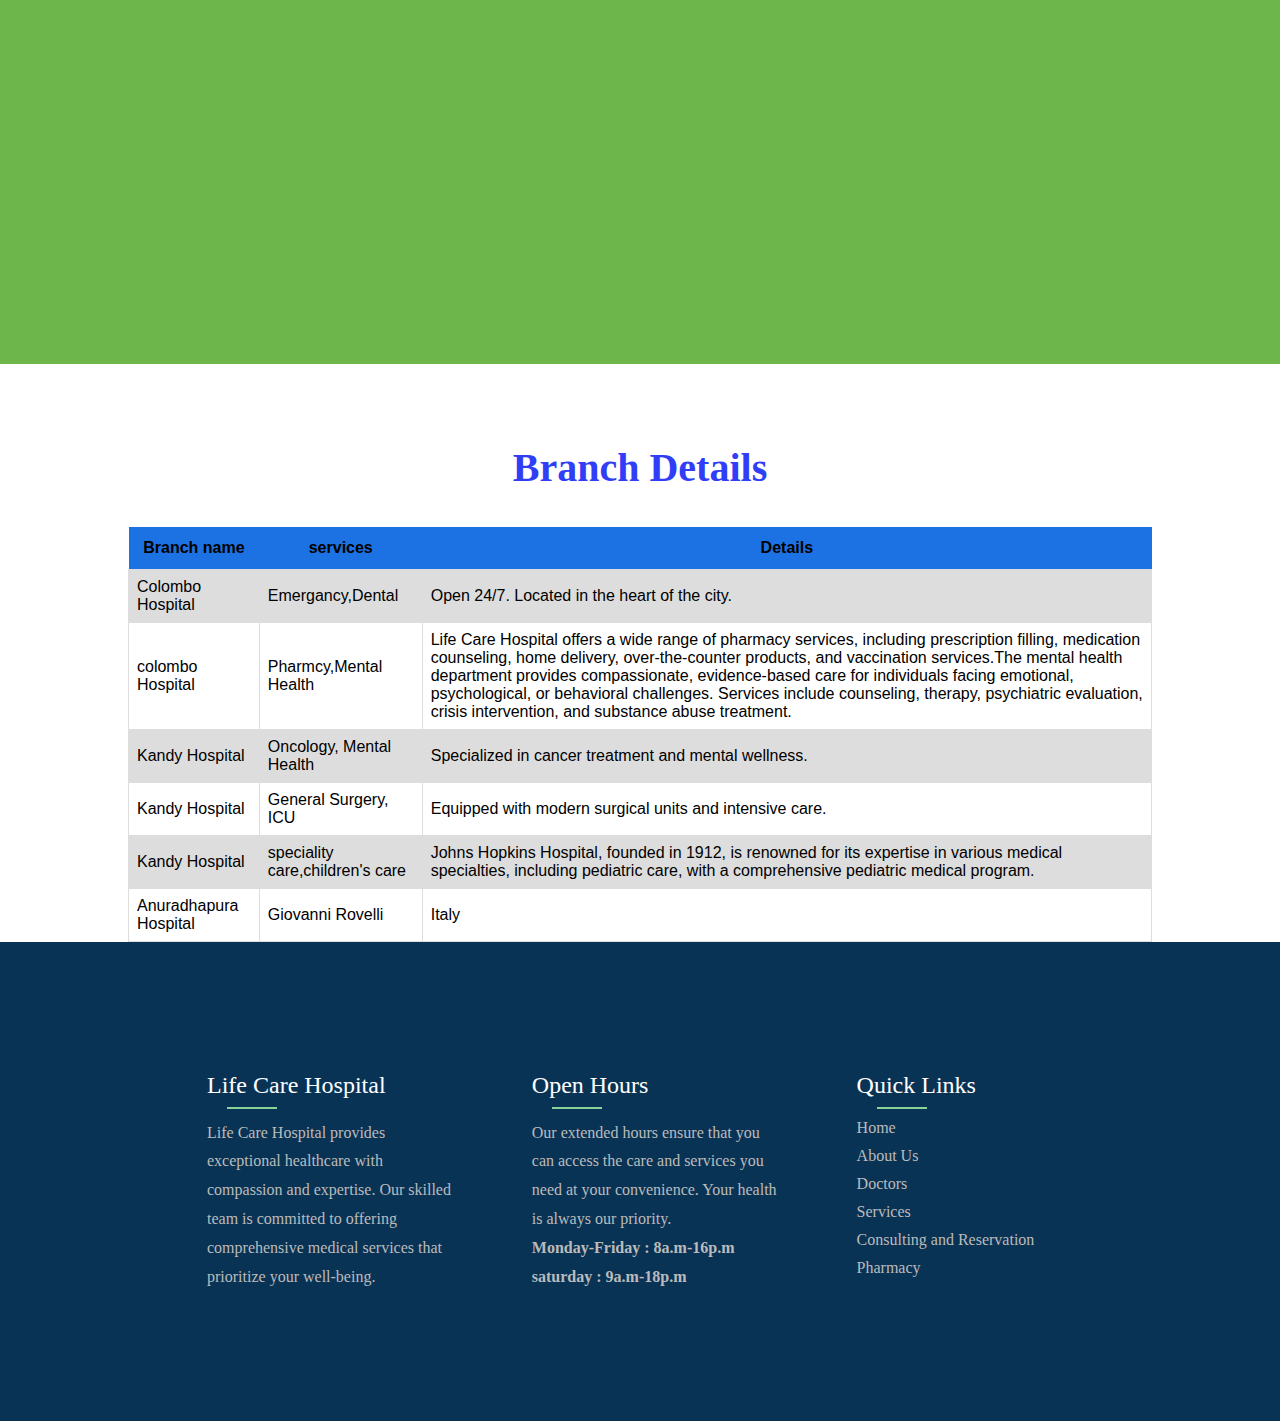
==== commit c15ddf38: "Update About us and contact.html" ====
--- a/About us and contact.html
+++ b/About us and contact.html
@@ -9,7 +9,7 @@
 <body>
     <header>
         <ul>
-            <li><img src="life_logo.png" class="logo" alt="logo"></li>
+            <li><img src="images/life_logo.png" class="logo" alt="logo"></li>
             <li><a href="index.html" class="active">Home</a></li>
             <li><a href="About us and contact.html">About us</a></li>
             <li><a href="services.html">services</a></li>
